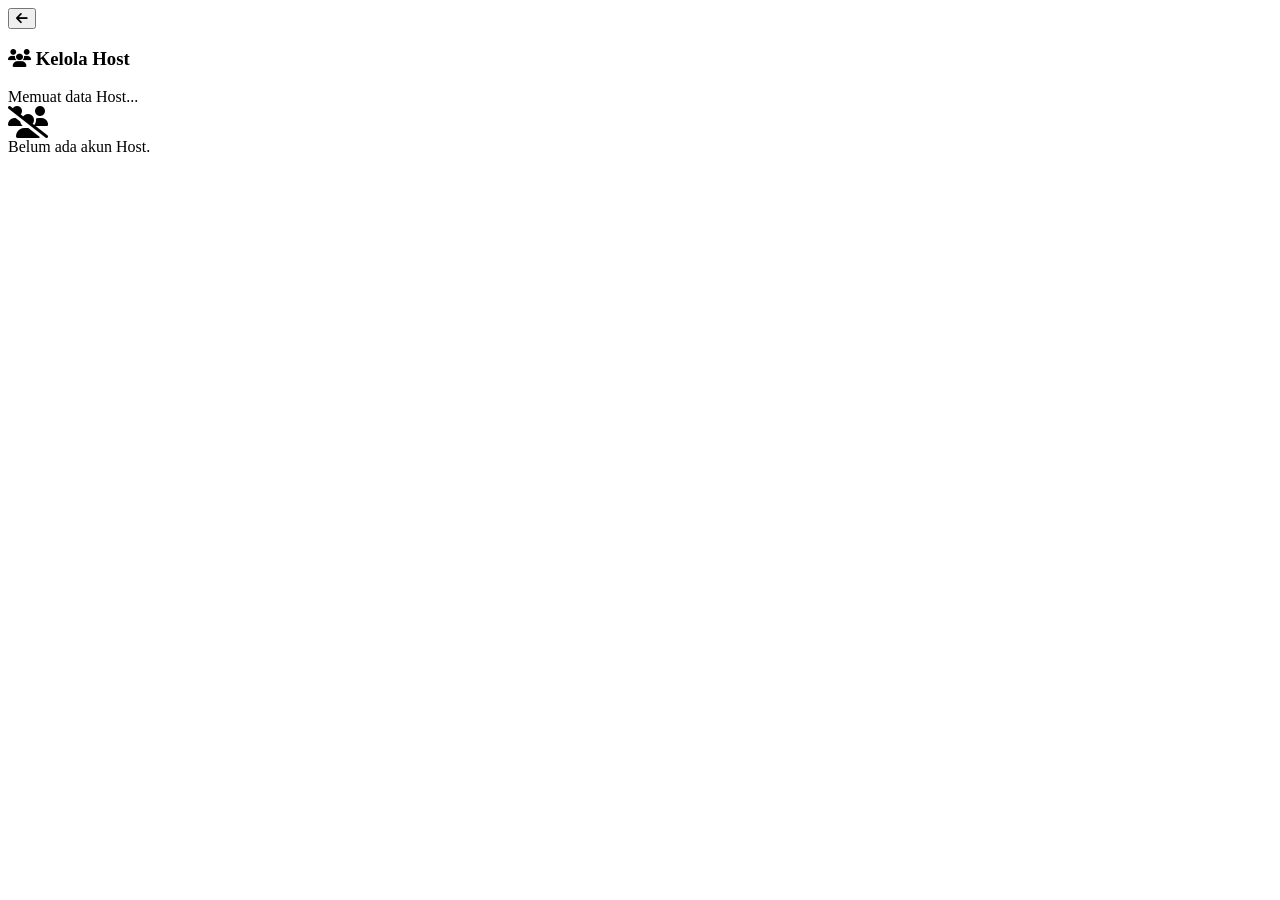
==== host.html @ 559fe4ed "Add files via upload" ====
<!DOCTYPE html>
<html lang="id">

<head>

<meta charset="UTF-8">

<meta name="viewport"
      content="width=device-width, initial-scale=1">

<title>Kelola Host</title>

<link rel="stylesheet" href="bootstrap.min.css">
<link rel="stylesheet" href="style.css">

<link rel="stylesheet"
      href="https://cdnjs.cloudflare.com/ajax/libs/font-awesome/6.7.2/css/all.min.css">

</head>

<body>

<div class="container mt-3">

    <div class="d-flex align-items-center mb-3">

        <button
            class="btn btn-light me-2"
            onclick="history.back()">

            <i class="fa-solid fa-arrow-left"></i>

        </button>

        <h3 class="fw-bold mb-0">

            <i class="fa-solid fa-users"></i>

            Kelola Host

        </h3>

    </div>

    <div id="loadingHost"
         class="text-center py-5">

        <div class="spinner-border"></div>

        <div class="mt-2">
            Memuat data Host...
        </div>

    </div>

    <div id="errorHost"
         class="alert alert-danger d-none">
    </div>

    <div id="emptyHost"
         class="text-center text-muted py-5 d-none">

        <i class="fa-solid fa-users-slash fa-2x mb-2"></i>

        <div>
            Belum ada akun Host.
        </div>

    </div>

    <div id="listHost"></div>

</div>

<script src="auth.js"></script>
<script src="host.js"></script>

</body>

</html>
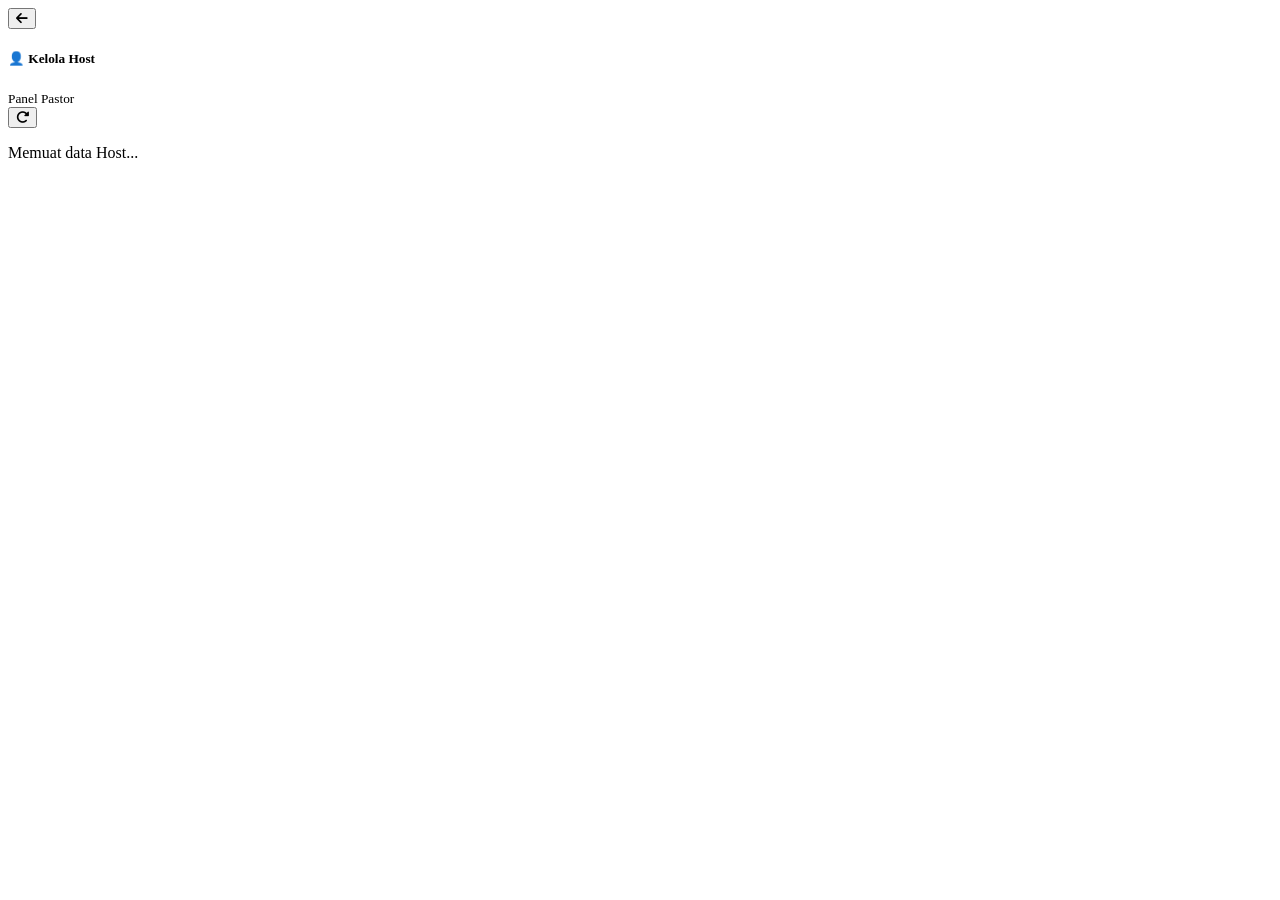
==== commit ae71bcb8: "Add files via upload update panel" ====
--- a/host.html
+++ b/host.html
@@ -4,76 +4,83 @@
 <head>
 
 <meta charset="UTF-8">
-
-<meta name="viewport"
-      content="width=device-width, initial-scale=1">
+<meta name="viewport" content="width=device-width,initial-scale=1">
 
 <title>Kelola Host</title>
 
 <link rel="stylesheet" href="bootstrap.min.css">
 <link rel="stylesheet" href="style.css">
+<link rel="stylesheet" href="css/host.css">
 
 <link rel="stylesheet"
-      href="https://cdnjs.cloudflare.com/ajax/libs/font-awesome/6.7.2/css/all.min.css">
+href="https://cdnjs.cloudflare.com/ajax/libs/font-awesome/6.7.2/css/all.min.css">
 
 </head>
 
 <body>
 
-<div class="container mt-3">
+<nav class="navbar navbar-dark bg-primary shadow-sm sticky-top">
 
-    <div class="d-flex align-items-center mb-3">
+<div class="container-fluid">
 
-        <button
-            class="btn btn-light me-2"
-            onclick="history.back()">
+<button
+class="btn btn-light btn-sm"
+onclick="history.back()">
 
-            <i class="fa-solid fa-arrow-left"></i>
+<i class="fa-solid fa-arrow-left"></i>
 
-        </button>
+</button>
 
-        <h3 class="fw-bold mb-0">
+<div class="text-white">
 
-            <i class="fa-solid fa-users"></i>
+<h5 class="m-0 fw-bold">
 
-            Kelola Host
+👤 Kelola Host
 
-        </h3>
+</h5>
 
-    </div>
+<small>
 
-    <div id="loadingHost"
-         class="text-center py-5">
+Panel Pastor
 
-        <div class="spinner-border"></div>
-
-        <div class="mt-2">
-            Memuat data Host...
-        </div>
-
-    </div>
-
-    <div id="errorHost"
-         class="alert alert-danger d-none">
-    </div>
-
-    <div id="emptyHost"
-         class="text-center text-muted py-5 d-none">
-
-        <i class="fa-solid fa-users-slash fa-2x mb-2"></i>
-
-        <div>
-            Belum ada akun Host.
-        </div>
-
-    </div>
-
-    <div id="listHost"></div>
+</small>
 
 </div>
 
-<script src="auth.js"></script>
-<script src="host.js"></script>
+<button
+class="btn btn-light btn-sm"
+onclick="loadHost(true)">
+
+<i class="fa-solid fa-rotate-right"></i>
+
+</button>
+
+</div>
+
+</nav>
+
+<div class="container py-3">
+
+<div id="hostList">
+
+<div class="text-center p-5">
+
+<div class="spinner-border text-primary"></div>
+
+<p class="mt-3">
+
+Memuat data Host...
+
+</p>
+
+</div>
+
+</div>
+
+</div>
+
+<script src="js/auth.js"></script>
+<script src="js/panel.js"></script>
 
 </body>
 
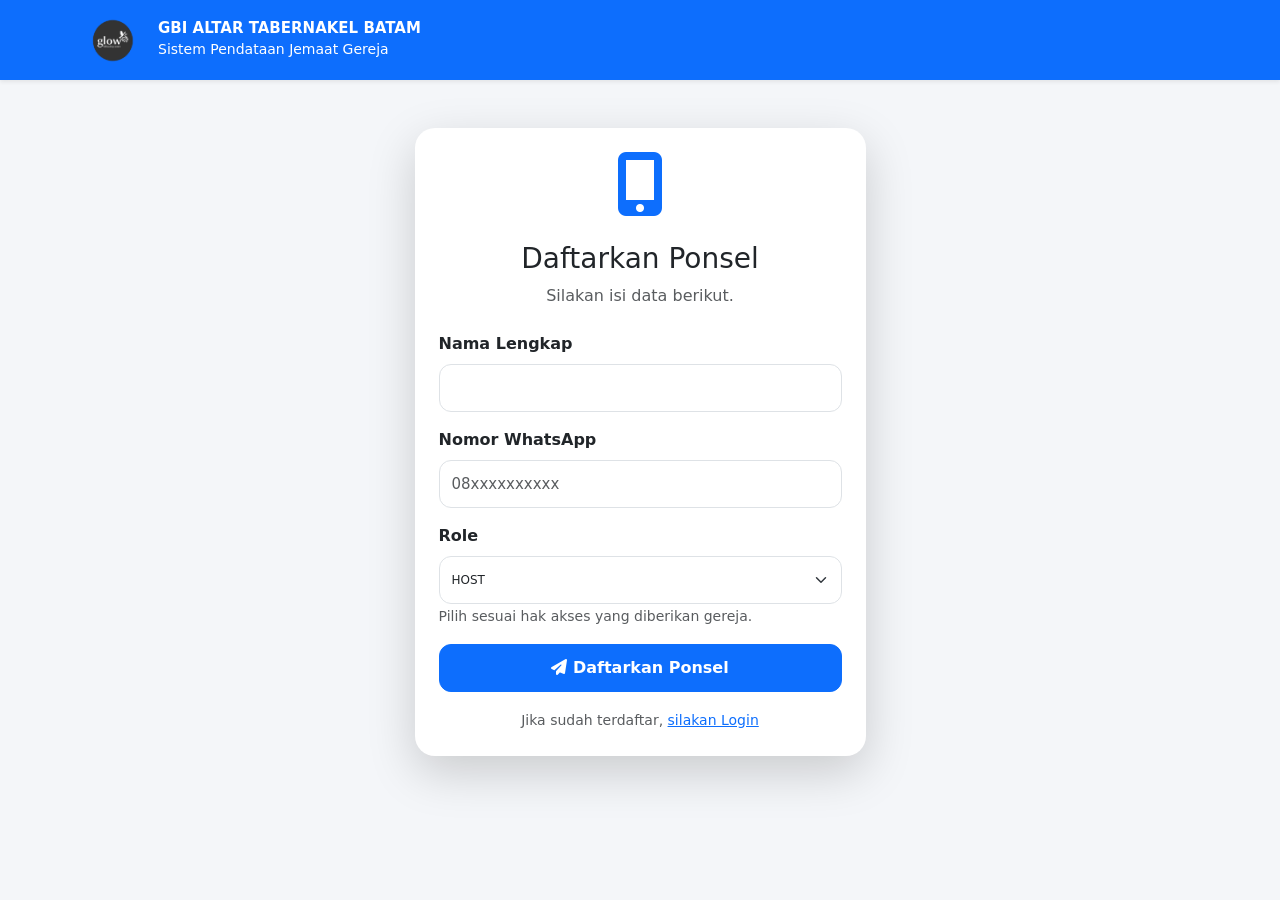
==== commit 7ee3cc94: "Add files via upload desain" ====
--- a/host.html
+++ b/host.html
@@ -4,83 +4,85 @@
 <head>
 
 <meta charset="UTF-8">
-<meta name="viewport" content="width=device-width,initial-scale=1">
+<meta name="viewport" content="width=device-width, initial-scale=1.0, maximum-scale=1.0, user-scalable=no">
 
 <title>Kelola Host</title>
 
-<link rel="stylesheet" href="bootstrap.min.css">
-<link rel="stylesheet" href="style.css">
+<!-- Host CSS -->
 <link rel="stylesheet" href="css/host.css">
 
-<link rel="stylesheet"
-href="https://cdnjs.cloudflare.com/ajax/libs/font-awesome/6.7.2/css/all.min.css">
+<!-- Font Awesome -->
+<link rel="stylesheet" href="https://cdnjs.cloudflare.com/ajax/libs/font-awesome/6.7.2/css/all.min.css">
 
 </head>
 
 <body>
 
-<nav class="navbar navbar-dark bg-primary shadow-sm sticky-top">
+<!-- ============================================
+NAVBAR
+============================================ -->
+<nav class="navbar-custom">
 
-<div class="container-fluid">
+    <div class="navbar-container">
 
-<button
-class="btn btn-light btn-sm"
-onclick="history.back()">
+        <button class="btn-back" onclick="history.back()">
+            <i class="fa-solid fa-arrow-left"></i>
+        </button>
 
-<i class="fa-solid fa-arrow-left"></i>
+        <div class="navbar-title">
+            <h5>
+                <i class="fa-solid fa-server"></i> Kelola Host
+            </h5>
+            <small>
+                <i class="fa-regular fa-clock"></i> 
+                <span id="currentTime">Memuat...</span>
+            </small>
+        </div>
 
-</button>
+        <button class="btn-refresh" onclick="loadHost(true)">
+            <i class="fa-solid fa-rotate-right"></i>
+        </button>
 
-<div class="text-white">
+    </div>
 
-<h5 class="m-0 fw-bold">
+</nav>
 
-👤 Kelola Host
+<!-- ============================================
+CONTENT
+============================================ -->
+<div class="container-custom">
 
-</h5>
+    <!-- LOADING -->
+    <div id="loadingHost" class="status-message">
+        <div class="spinner"></div>
+        <p class="mt-3">Memuat data Host...</p>
+    </div>
 
-<small>
+    <!-- ERROR -->
+    <div id="errorHost" class="status-message d-none">
+        <i class="fa-solid fa-circle-exclamation icon-danger"></i>
+        <p class="text-danger fw-bold" id="errorText">Terjadi kesalahan</p>
+        <p class="text-muted small">Silakan coba lagi nanti</p>
+    </div>
 
-Panel Pastor
+    <!-- EMPTY -->
+    <div id="emptyHost" class="status-message d-none">
+        <i class="fa-solid fa-inbox icon-secondary"></i>
+        <p class="fw-bold">Belum ada Host</p>
+        <p class="text-muted small">Silakan tambahkan host baru</p>
+    </div>
 
-</small>
+    <!-- LIST HOST -->
+    <div id="listHost" class="d-none"></div>
 
 </div>
 
-<button
-class="btn btn-light btn-sm"
-onclick="loadHost(true)">
-
-<i class="fa-solid fa-rotate-right"></i>
-
-</button>
-
-</div>
-
-</nav>
-
-<div class="container py-3">
-
-<div id="hostList">
-
-<div class="text-center p-5">
-
-<div class="spinner-border text-primary"></div>
-
-<p class="mt-3">
-
-Memuat data Host...
-
-</p>
-
-</div>
-
-</div>
-
-</div>
-
+<!-- ============================================
+JAVASCRIPT
+============================================ -->
 <script src="js/auth.js"></script>
 <script src="js/panel.js"></script>
+<script src="js/host.js"></script>
 
 </body>
 
--- a/css/host.css
+++ b/css/host.css
@@ -0,0 +1,60 @@
+.host-card{
+    border:none;
+    border-radius:18px;
+    margin-bottom:18px;
+    box-shadow:0 6px 18px rgba(0,0,0,.08);
+    overflow:hidden;
+    background:#fff;
+}
+
+.host-header{
+    display:flex;
+    justify-content:space-between;
+    align-items:center;
+    margin-bottom:10px;
+}
+
+.host-name{
+    font-size:18px;
+    font-weight:700;
+    color:#1e293b;
+}
+
+.host-info{
+    color:#64748b;
+    font-size:14px;
+    margin-bottom:4px;
+}
+
+.host-select{
+    border-radius:12px;
+    font-weight:600;
+    margin-top:10px;
+}
+
+.btn-delete-host{
+    width:100%;
+    border-radius:12px;
+    margin-top:12px;
+    font-weight:600;
+}
+
+.badge-host{
+    padding:8px 14px;
+    border-radius:50px;
+    color:#fff;
+    font-size:12px;
+    font-weight:bold;
+}
+
+.badge-aktif{
+    background:#16a34a;
+}
+
+.badge-pending{
+    background:#eab308;
+}
+
+.badge-blokir{
+    background:#dc2626;
+}
